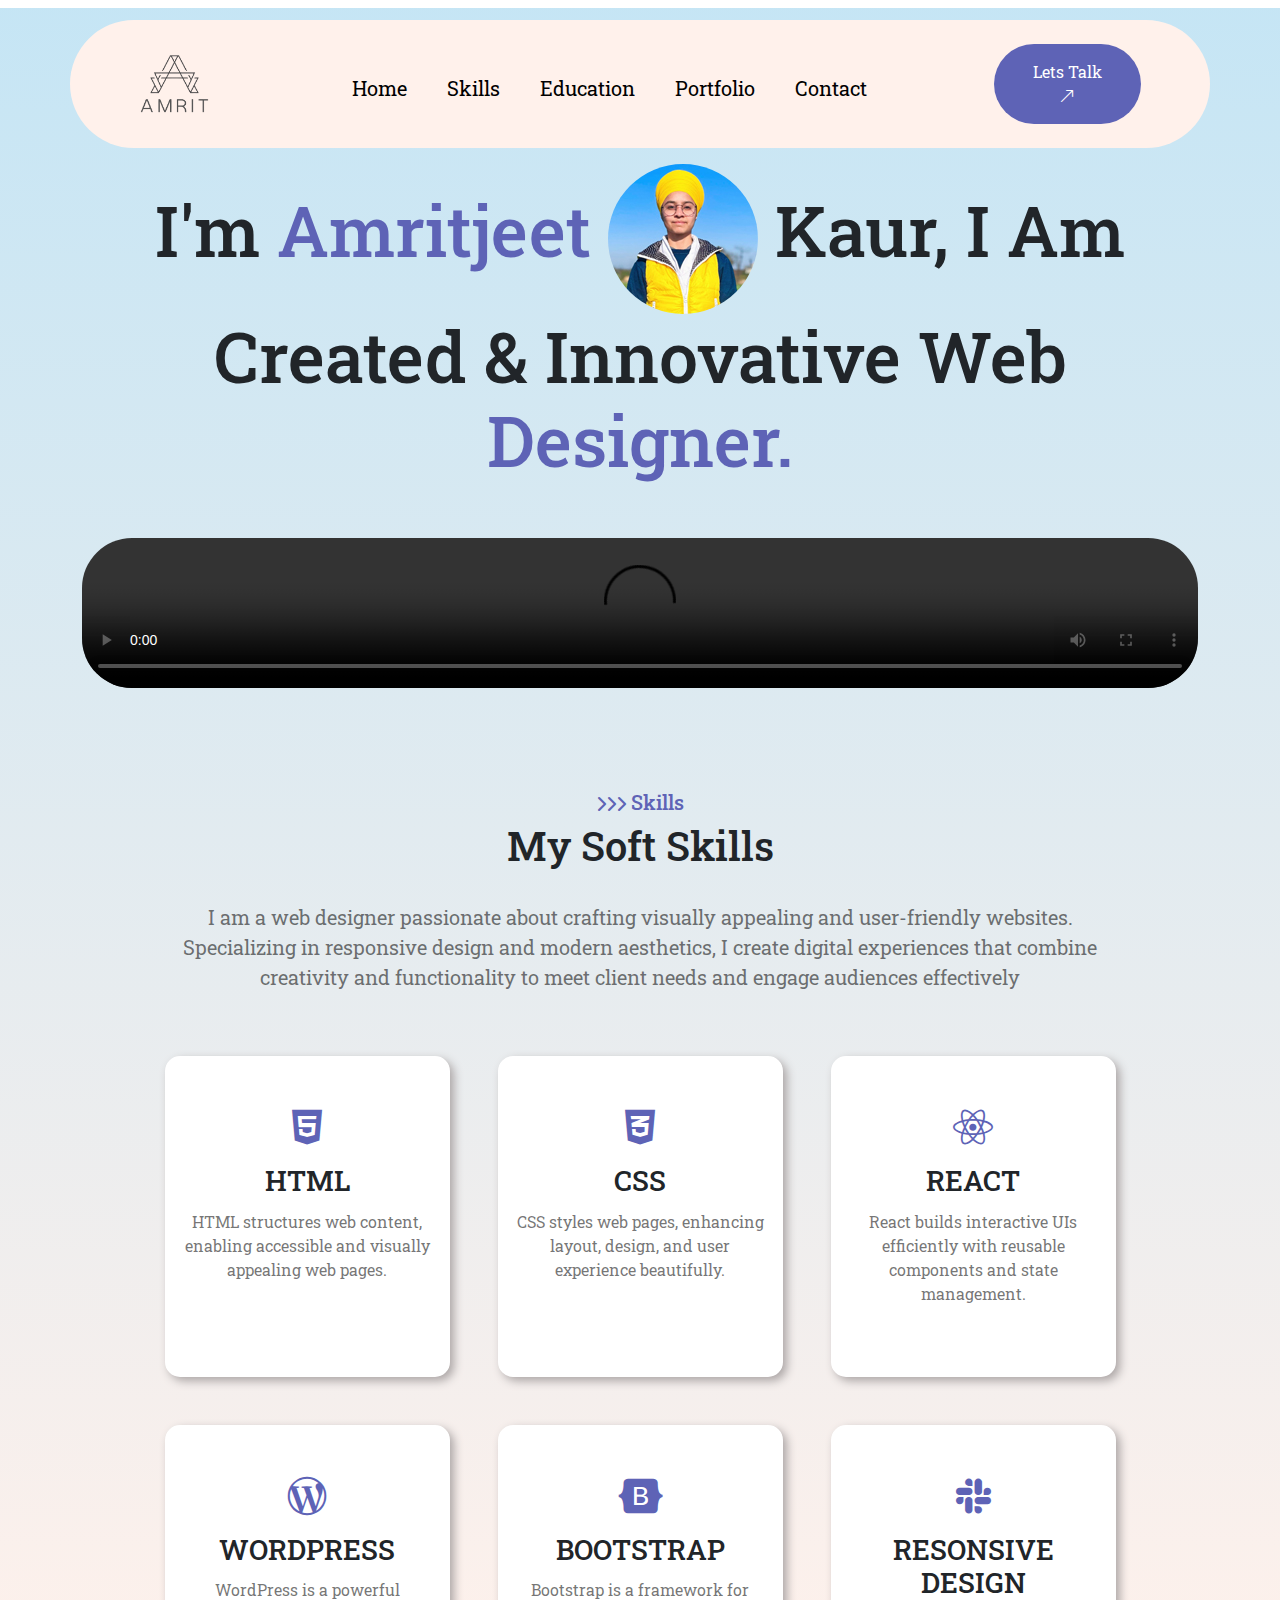
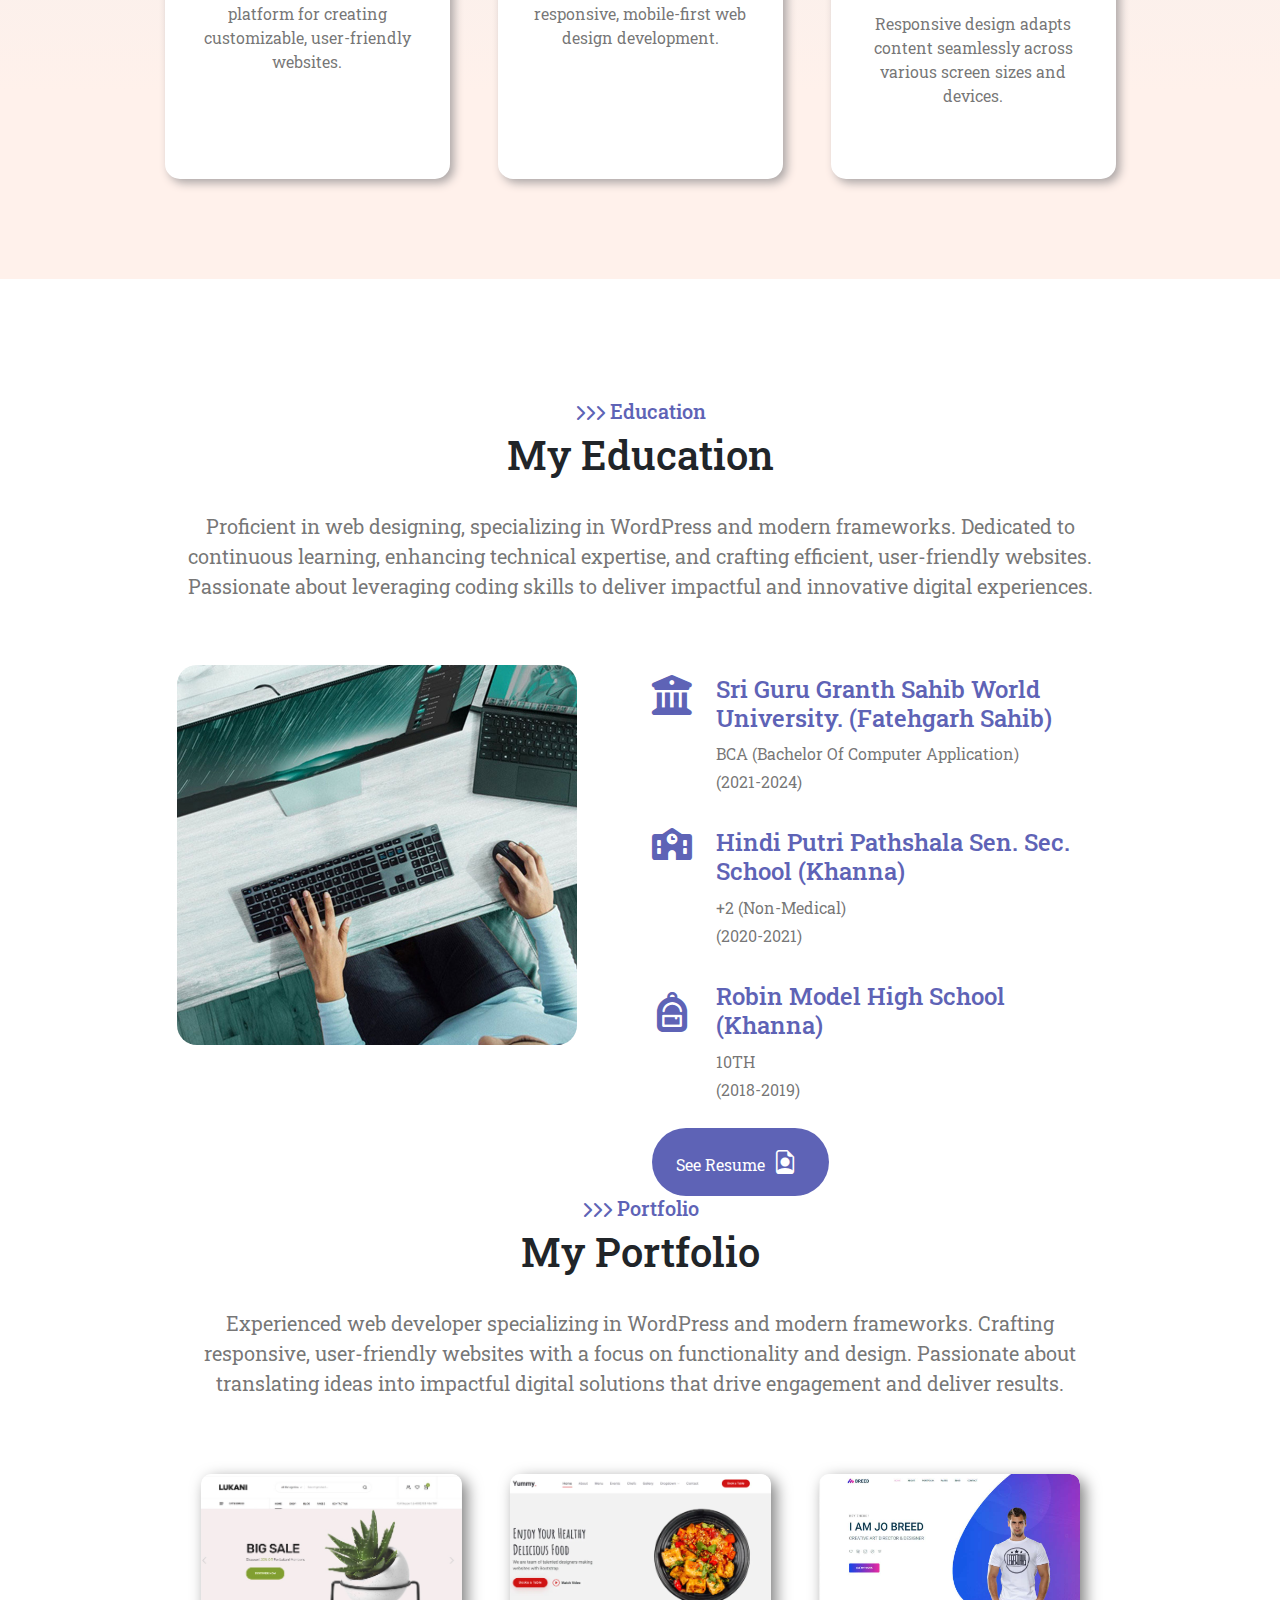
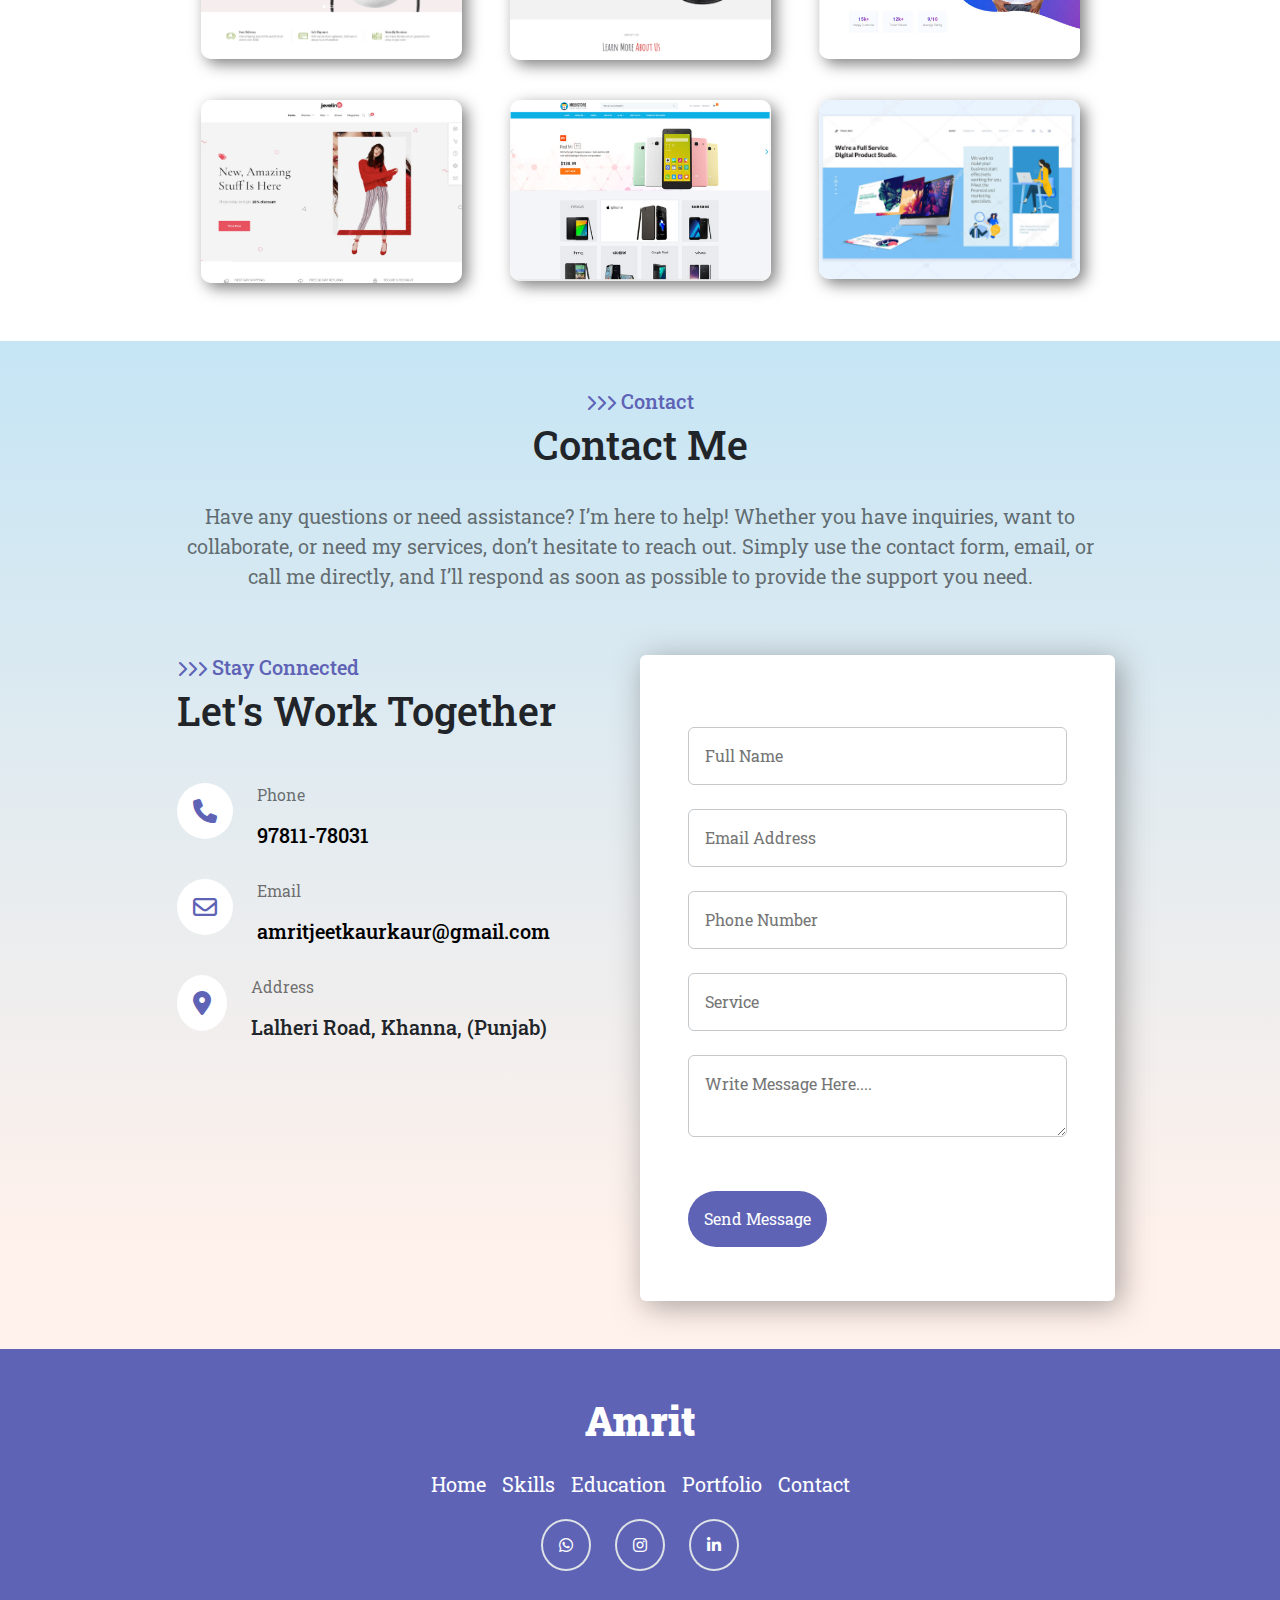
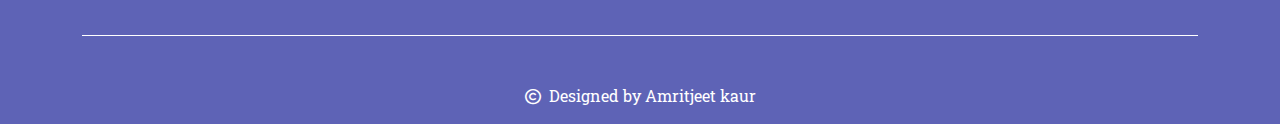
==== Amrit.html @ 05bb15da "Add files via upload" ====
<!DOCTYPE html>
<html lang="en">
  <head>
    <meta charset="UTF-8" />
    <meta name="viewport" content="width=device-width, initial-scale=1.0" />
    <link
      href="https://cdn.jsdelivr.net/npm/bootstrap@5.3.3/dist/css/bootstrap.min.css"
      rel="stylesheet"
      integrity="sha384-QWTKZyjpPEjISv5WaRU9OFeRpok6YctnYmDr5pNlyT2bRjXh0JMhjY6hW+ALEwIH"
      crossorigin="anonymous"
    />
    <link
      rel="stylesheet"
      href="https://cdnjs.cloudflare.com/ajax/libs/font-awesome/6.7.2/css/all.min.css"
      integrity="sha512-Evv84Mr4kqVGRNSgIGL/F/aIDqQb7xQ2vcrdIwxfjThSH8CSR7PBEakCr51Ck+w+/U6swU2Im1vVX0SVk9ABhg=="
      crossorigin="anonymous"
      referrerpolicy="no-referrer"
    />
    <link
      rel="stylesheet"
      href="https://cdn.jsdelivr.net/npm/bootstrap-icons@1.11.3/font/bootstrap-icons.min.css"
    />
    <script src="https://cdn.jsdelivr.net/npm/bootstrap@5.3.3/dist/js/bootstrap.bundle.min.js" integrity="sha384-YvpcrYf0tY3lHB60NNkmXc5s9fDVZLESaAA55NDzOxhy9GkcIdslK1eN7N6jIeHz" crossorigin="anonymous"></script>
    <link rel="stylesheet" href="Amrit.css" />
    <style>
      @import url("https://fonts.googleapis.com/css2?family=Kanit:ital,wght@0,100;0,200;0,300;0,400;0,500;0,600;0,700;0,800;0,900;1,100;1,200;1,300;1,400;1,500;1,600;1,700;1,800;1,900&family=Montserrat:ital,wght@0,100..900;1,100..900&family=Newsreader:ital,opsz,wght@0,6..72,200..800;1,6..72,200..800&family=Outfit:wght@100..900&family=Poppins:ital,wght@0,100;0,200;0,300;0,400;0,500;0,600;0,700;0,800;0,900;1,100;1,200;1,300;1,400;1,500;1,600;1,700;1,800;1,900&family=Roboto+Slab:wght@100..900&family=Rubik:ital,wght@0,300..900;1,300..900&display=swap");
    </style>
    <title>Amritjeet Kaur</title>
  </head>

  <body style="font-family: Roboto Slab">
    <div class="container d-flex justify-content-around rounded-pill pt-3 navbar">
      <nav class="navbar navbar-expand-lg ">
        <div class="container-fluid">
          <a class="navbar-brand fs-2 mb-2" href="#"><img src="Amrt-logo.png" style="height: 60px;"></a>
          <button class="navbar-toggler" type="button" data-bs-toggle="collapse" data-bs-target="#navbarSupportedContent" aria-controls="navbarSupportedContent" aria-expanded="false" aria-label="Toggle navigation">
            <span class="navbar-toggler-icon"></span>
          </button>
          <div class="collapse navbar-collapse" id="navbarSupportedContent">
            <ul class="navbar-nav me-auto mb-2 mt-0 mb-lg-0 nav-center gap-4">
              <li class="nav-item">
                <a class="nav-link fs-5 active active" aria-current="page" href="#">Home</a>
              </li>
              <li class="nav-item">
                <a class="nav-link fs-5 active" href="#skills">Skills</a>
              </li>
              <li class="nav-item">
                <a class="nav-link fs-5 active" href="#education">Education</a>
              </li>
              <li class="nav-item">
                <a class="nav-link fs-5 active" href="#portfolio">Portfolio</a>
              </li>
              <li class="nav-item">
                <a class="nav-link fs-5 active" href="#contact">Contact</a>
              </li>
            </ul>
            <form class="d-flex" role="search">
             
              <button class="border-0 rounded-pill p-3 px-4 mb-2"
              style="background-color: #5e63b6" type="submit"><a href="#contact" class="text-white text-decoration-none">Lets Talk</a><i class="bi bi-arrow-up-right px-2"></i></button>
            </form>
          </div>
        </div>
      </nav>
    </div>

    

    <div
      class="container-fluid background pt-2 main-content"
      style="
        background-image: linear-gradient(to top, #fff1eb 10%, #ace0f9 140%);
      "
    >
      <div class="container text-center pt-5">
        <div class="row">
          <div class="col-lg-12 col-sm-6 ">
        <h1 style="font-size: 70px; margin-top: 100px">
          I'm <span style="color: #5e63b6">Amritjeet</span>
          <img src="amrit.jpg" class="rounded-circle" /> Kaur, I Am Created &
          Innovative Web<span
            style="color: #5e63b6"
          >
            Designer.</span
          >
        </h1>
      </div>
      </div>
      </div>
      <div class="container">
        <video
          width="100%"
          controls
          autoplay
          src="web-devlopment.mp4"
          class="mt-5 mb-5"
        ></video>
      </div>

      <div class="container text-center mt-5 about" id="skills">
        <h4 class="fs-5 block">
          <i class="fa-solid fa-chevron-right fs-6"></i
          ><i class="fa-solid fa-chevron-right fs-6"></i
          ><i class="fa-solid fa-chevron-right fs-6"></i>
          Skills
        </h4>
        <h1 class="fs-1 block">My Soft Skills</h1>
        <div class="row">
          <div class="col-1"></div>
          <div class="col-lg-10 col-sm-6 text-center">
            <p class="fs-5 pt-4 block">
              I am a web designer passionate about crafting visually appealing
              and user-friendly websites. Specializing in responsive design and
              modern aesthetics, I create digital experiences that combine
              creativity and functionality to meet client needs and engage
              audiences effectively
            </p>
          </div>
          <div class="col-1"></div>
        </div>
        <div class="row d-flex justify-content-center gap-5 mt-5 skills">
          <div class="col-lg-3 col-sm-6 bg-white pt-5 pb-5 icns block">
            <i class="fa-brands fa-html5 fs-1"></i>
            <h3 class="pt-3">HTML</h3>
            <p class="p-1">
              HTML structures web content, enabling accessible and visually
              appealing web pages.
            </p>
          </div>
          <div class="col-lg-3 col-sm-6 bg-white pt-5 pb-5 icns block">
            <i class="fa-brands fa-css3-alt fs-1"></i>
            <h3 class="pt-3">CSS</h3>
            <p class="p-1">
              CSS styles web pages, enhancing layout, design, and user
              experience beautifully.
            </p>
          </div>
          <div class="col-lg-3 col-sm-6 bg-white pt-5 pb-5 icns block">
            <i class="fa-brands fa-react fs-1"></i>
            <h3 class="pt-3">REACT</h3>
            <p class="p-1">
              React builds interactive UIs efficiently with reusable components
              and state management.
            </p>
          </div>
          <div class="col-lg-3 col-sm-6 bg-white pt-5 pb-5 icns block">
            <i class="fa-brands fa-wordpress-simple fs-1"></i>
            <h3 class="pt-3">WORDPRESS</h3>
            <p class="p-1">
              WordPress is a powerful platform for creating customizable,
              user-friendly websites.
            </p>
          </div>
          <div class="col-lg-3 col-sm-6 bg-white pt-5 pb-5 icns block">
            <i class="fa-brands fa-bootstrap fs-1"></i>
            <h3 class="pt-3">BOOTSTRAP</h3>
            <p class="p-1">
              Bootstrap is a framework for responsive, mobile-first web design
              development.
            </p>
          </div>
          <div class="col-lg-3 col-sm-6 bg-white pt-5 pb-5 icns block">
            <i class="fa-brands fa-slack fs-1"></i>
            <h3 class="pt-3">RESONSIVE DESIGN</h3>
            <p class="p-1">
              Responsive design adapts content seamlessly across various screen
              sizes and devices.
            </p>
          </div>
        </div>
      </div>
    </div>

    <div class="container education " id="education">
      <h4 class="fs-5 text-center ">
        <i class="fa-solid fa-chevron-right fs-6"></i
        ><i class="fa-solid fa-chevron-right fs-6"></i
        ><i class="fa-solid fa-chevron-right fs-6"></i>
        Education
      </h4>
      <h1 class="fs-1 text-center ">My Education</h1>
      <div class="row">
        <div class="col-1"></div>
        <div class="col-lg-10 col-sm-6 text-center">
          <p class="fs-5 pt-4 ">
            Proficient in web designing, specializing in WordPress and modern
            frameworks. Dedicated to continuous learning, enhancing technical
            expertise, and crafting efficient, user-friendly websites.
            Passionate about leveraging coding skills to deliver impactful and
            innovative digital experiences.
          </p>
        </div>
        <div class="col-1"></div>
      </div>

      <div class="row mt-5">
        <div class="col-1"></div>

        <div class="col-lg-5 col-sm-6 edu block">
          <img src="laptop.jpg" />
        </div>

        <div class="col-lg-5 col-sm-6 block uni-official">
          <div class="stdy-edu">
            <div class="univers d-flex gap-4">
              <div class="uni">
                <i class="fa-solid fa-building-columns fs-1 block"></i>
              </div>
              <div class="uni-text">
                <h4 class="block">
                  Sri Guru Granth Sahib World University. (Fatehgarh Sahib)
                </h4>
                <p class="mt-3 block">BCA (Bachelor Of Computer Application)</p>
                <p class="block">(2021-2024)</p>
              </div>
            </div>

            <div class="school d-flex gap-4 mt-4">
              <div class="scl">
                <i class="fa-solid fa-school fs-2 block"></i>
              </div>
              <div class="uni-text">
                <h4 class="block">
                  Hindi Putri Pathshala Sen. Sec. School (Khanna)
                </h4>
                <p class="mt-3 block">+2 (Non-Medical)</p>
                <p class="block">(2020-2021)</p>
              </div>
            </div>

            <div class="tenth d-flex gap-4 mt-4">
              <div class="scl-th">
                <i class="bi bi-backpack-fill fs-1 block"></i>
              </div>
              <div class="uni-text">
                <h4 class="block">Robin Model High School (Khanna)</h4>
                <p class="mt-3 block">10TH</p>
                <p class="block">(2018-2019)</p>
              </div>
            </div>
            <button class="border-0 rounded-pill p-3 px-4 mt-3"
            style="background-color: #5e63b6"><a href="Amritjeet kaur resume.pdf" class="text-white text-decoration-none">See Resume</a><i class="bi bi-file-earmark-person text-white fs-4 px-2"></i>
          </button>
          </div>
        </div>
        <div class="col-1"></div>
      </div>
    </div>

    <div class="container education block" id="portfolio">
      <h4 class="fs-5 text-center block">
        <i class="fa-solid fa-chevron-right fs-6"></i
        ><i class="fa-solid fa-chevron-right fs-6"></i
        ><i class="fa-solid fa-chevron-right fs-6"></i>
        Portfolio
      </h4>
      <h1 class="fs-1 text-center">My Portfolio</h1>
      <div class="row">
        <div class="col-1"></div>
        <div class="col-lg-10 col-sm-6 text-center">
          <p class="fs-5 pt-4 block">
            Experienced web developer specializing in WordPress and modern
            frameworks. Crafting responsive, user-friendly websites with a focus
            on functionality and design. Passionate about translating ideas into
            impactful digital solutions that drive engagement and deliver
            results.
          </p>
        </div>
      </div>
      <div id="card-area">
        <div class="wrapper">
          <div class="box-area">
            <div class="row d-flex justify-content-center gap-4">
              <div class="col-lg-3 col-sm-6">
                <div class="box">
                  <img src="plnt.png" class="block" alt="" />
                  <div class="overlay">
                    <h3>Botanical</h3>
                    <p>
                      Explore vibrant plants, expert gardening tips, and
                      sustainable solutions to transform your space
                      beautifully..
                    </p>
                    <a href="botanical.html">Read More</a>
                  </div>
                </div>
              </div>

              <div class="col-lg-3 col-sm-6">
                <div class="box">
                  <img src="bollf.png" class="block" alt="" />
                  <div class="overlay">
                    <h3>Jordon Walsh</h3>
                    <p>
                      Explore delicious recipes, cooking tips, and flavorful
                      inspiration for every meal and special occasion.
                    </p>
                    <a href="jordan.html">Read More</a>
                  </div>
                </div>
              </div>

              <div class="col-lg-3 col-sm-6">
                <div class="box">
                  <img src="portflo.png" class="block" alt="" />
                  <div class="overlay">
                    <h3>Kerri</h3>
                    <p>
                      Capture unforgettable moments with stunning photography,
                      creative shoots, and personalized professional services.
                    </p>
                    <a href="Kerri.html">Read More</a>
                  </div>
                </div>
              </div>
              <div class="col-lg-3 col-sm-6 mt-3">
                <div class="box">
                  <img src="fsn-girl.png" class="block" alt="" />
                  <div class="overlay">
                    <h3>Pirus</h3>
                    <p>
                      Discover unbeatable deals, trendy products, and effortless shopping for all your needs online.
                    </p>
                    <a href="pirus.html">Read More</a>
                  </div>
                </div>
              </div>
              <div class="col-lg-3 col-sm-6 mt-3">
                <div class="box">
                  <img src="mobile-web.png" class="block" alt="" />
                  <div class="overlay">
                    <h3>Mobile</h3>
                    <p>
                      Experience cutting-edge smartphones, top-notch features, and unbeatable prices for seamless connectivity on the go.
                    </p>
                    <a href="Mobile.html">Read More</a>
                  </div>
                </div>
              </div>
              <div class="col-lg-3 col-sm-6 mt-3">
                <div class="box">
                  <img src="illustration.png" class="block" alt="" />
                  <div class="overlay">
                    <h3>Wan</h3>
                    <p>
                      Explore stunning illustrations, creative designs, and artistic inspiration for your next visual masterpiece.
                    </p>
                    <a href="wan.html">Read More</a>
                  </div>
                </div>
              </div>
            </div>
          </div>
        </div>
      </div>
    </div>

    <div
      class="container-fluid mt-5"
      style="
        background-image: linear-gradient(to top, #fff1eb 10%, #ace0f9 140%);
      "
    >
      <div class="container education " id="contact">
        <h4 class="fs-5 text-center pt-5">
          <i class="fa-solid fa-chevron-right fs-6"></i
          ><i class="fa-solid fa-chevron-right fs-6"></i
          ><i class="fa-solid fa-chevron-right fs-6"></i>
          Contact
        </h4>
        <h1 class="fs-1 text-center">Contact Me</h1>
        <div class="row">
          <div class="col-1"></div>
          <div class="col-lg-10 col-sm-6 text-center">
            <p class="fs-5 pt-4">
              Have any questions or need assistance? I’m here to help! Whether
              you have inquiries, want to collaborate, or need my services,
              don’t hesitate to reach out. Simply use the contact form, email,
              or call me directly, and I’ll respond as soon as possible to
              provide the support you need.
            </p>
          </div>
          <div class="col-1"></div>
        </div>
        <div class="row pb-5">
          <div class="col-1"></div>
          <div class="col-lg-5 col-sm-6 block">
            <h4 class="fs-5 mt-5">
              <i class="fa-solid fa-chevron-right fs-6"></i
              ><i class="fa-solid fa-chevron-right fs-6"></i
              ><i class="fa-solid fa-chevron-right fs-6"></i>
              Stay Connected
            </h4>
            <h1>Let's Work Together</h1>

            <div class="phone d-flex gap-4 mt-5">
              <div class="phone-icon">
                <i class="fa-solid fa-phone fs-4 p-3 rounded-circle"></i>
              </div>
              <div class="phone-content">
                <p class="fs-6">Phone</p>
                <h2 class="fs-5"><a href="tel:97811-78031" class="text-black text-decoration-none">97811-78031  </a></h2>
              </div>
            </div>

            <div class="phone d-flex gap-4 mt-4">
              <div class="phone-icon">
                <i class="fa-regular fa-envelope fs-4 p-3 rounded-circle"></i>
              </div>
              <div class="phone-content">
                <p class="fs-6">Email</p>
                <h2 class="fs-5"><a href="mailto:amritjeetkaurkaur@gmail.com"  class="text-black text-decoration-none">amritjeetkaurkaur@gmail.com</a></h2>
              </div>
            </div>

            <div class="phone d-flex gap-4 mt-4">
              <div class="phone-icon">
                <i class="fa-solid fa-location-dot fs-4 p-3 rounded-circle"></i>
              </div>
              <div class="phone-content">
                <p class="fs-6">Address</p>
                <h2 class="fs-5">Lalheri Road, Khanna, (Punjab)</h2>
              </div>
            </div>
            <iframe src="https://www.google.com/maps/embed?pb=!1m18!1m12!1m3!1d881101.3180278912!2d75.1150052625!3d30.3849791586601!2m3!1f0!2f0!3f0!3m2!1i1024!2i768!4f13.1!3m3!1m2!1s0x3910102b3c6c1313%3A0x9342e258ff593c8d!2sLalheri%20Rd%2C%20Punjab!5e0!3m2!1sen!2sin!4v1736836903837!5m2!1sen!2sin"  height="200" style="border:0; " allowfullscreen="" loading="lazy" referrerpolicy="no-referrer-when-downgrade" class="mt-5"></iframe>
          </div>

          <div class="col-lg-5 col-sm-6 bg-white block mt-5 rounded p-5 contact-form">
            <form>
              <input
                type="text"
                placeholder="Full Name"
                class="w-100 p-3 mt-4 border border-secondary-subtle rounded"
              />
              <input
                type="email"
                placeholder="Email Address"
                class="w-100 p-3 mt-4 border border-secondary-subtle rounded"
              />
              <input
                type="number"
                placeholder="Phone Number"
                class="w-100 p-3 mt-4 border border-secondary-subtle rounded"
              />
              <input
                type="text"
                placeholder="Service"
                class="w-100 p-3 mt-4 border border-secondary-subtle rounded"
              />
              <textarea
                type="text"
                placeholder="Write Message Here...."
                class="w-100 p-3 mt-4 border border-secondary-subtle rounded"
              ></textarea>
              <button
                class="border-0 rounded-pill p-3 mt-5"
                style="background-color: #5e63b6"
              >
                Send Message
              </button>
            </form>
          </div>
          <div class="col-1"></div>
        </div>
      </div>
    </div>

    <div class="container-fluid foot text-center nav-links ">
      <div class="container ">
        <div class="row">
          <div class="col-lg-12 col-sm-2 d-sm-block text-center">
          <h1 class="pt-5 text-white">Amrit</h1>
          <nav>
            <ul
              class="list-unstyled d-flex gap-3 pt-3 justify-content-center pb-5"
            >
              <li>
                <a href="#" class="text-white text-decoration-none fs-5">Home</a>
              </li>
              <li>
                <a href="#skills" class="text-white text-decoration-none fs-5"
                  >Skills</a
                >
              </li>
              <li>
                <a href="#education" class="text-white text-decoration-none fs-5"
                  >Education</a
                >
              </li>
              <li>
                <a href="#portfolio" class="text-white text-decoration-none fs-5"
                  >Portfolio</a
                >
              </li>
              <li>
                <a href="#contact" class="text-white text-decoration-none fs-5"
                  >Contact</a
                >
              </li>
            </ul>
            <div class="footer-icons d-flex gap-4 justify-content-center p-1   cursor-pointer">
              <a href=" https://wa.me/9781178031"><i class="fs-6 border border-2 p-3 rounded-circle text-white fa-brands fa-whatsapp"></i></a>
              <a href="https:instagram.com/akaalkifaujaa"><i class="fs-6 border border-2 p-3 rounded-circle text-white fa-brands fa-instagram"></i></a>
              <a href="https:linkedin.com/in/amrit-kaur-22ba27246"><i class="fs-6 border border-2 p-3 rounded-circle text-white fa-brands fa-linkedin-in"></i></a>
            </div>
          </nav>

          
          
          <div class="brdr d-flex gap-2 text-white justify-content-center pt-5">
            <div class="brdr-icon">
              <i class="fa-regular fa-copyright"></i>
            </div>
            <div class="brdr-p">
              <p>Designed by Amritjeet kaur</p>
            </div>
          </div>

      </div>
      </div>
      </div>
    </div>

  

  </body>
</html>
---- Amrit.css ----
html
{
  scroll-behavior: smooth;
}
.navbar
{
  position: sticky;
  top: 20px;
  background-color: #fff1eb;
  z-index: 9999;
  width: 90%;
}
.nav-center
{
  flex-direction: row;
  width: 85%;
  justify-content: center;
}
.nav-link a:hover {
    color: #5e63b6 !important;
    transition: 0.5s ease;
  }
  button
  {
    color: white;
  }
  button:hover {
    color: #ace0f9;
    transition: 0.5s ease;
  }
  .main-content
  {
    position: relative;
    bottom: 120px;
  }
  video {
    border-radius: 50px;
  }
  .about i,
  .about h4,
  .education h4 {
    color: #5e63b6;
  }
  .about p, .education p
  {
    color: #0000008c;
  }
 .icns p
 {
    color: #0000008c;
 }
 .icns p:hover
{
    color: #5e63b6;
    transition: .5s;
}
 .icns
 {
    border: 3px solid white;
    box-shadow: 4px 4px 10px rgb(172, 166, 166);
    border-radius: 15px;
 }
 .icns:hover
 {
    border: 3px solid #5e63b6;
    transition: .5s;
 }
.skills
{
  padding-bottom: 100px;
}
.study
{
  background-image: linear-gradient(to top, #fff1eb 10%, #ace0f9 140%);
}
.edu img
{
  border-radius: 20px;
}
.education i
{
  color: #5e63b6;
}
.uni-text h4
{
  margin-top: 0;
   color: #5e63b6;
}
.uni-text p
{
  line-height: 12px;
}
.uni-official
{
  margin-top: 10px;
}

#card-area
{
  padding: 10px 0;
}
.box-area
{
  display: grid;
  grid-template-columns: repeat(auto-fit, minmax(250px, 1fr));
  grid-gap: 40px;
  margin-top: 50px;
}
.box
{
  border-radius: 10px;
  position: relative;
  overflow: hidden;
  box-shadow: 5px 5px 15px rgba(0,0,0,0.5);
}
.box img
{
    width: 100%;
    border-radius: 10px;
    display: block;
    transition: transform 1.2s;
}
.overlay
{
  height: 0;
  width: 100%;
  background: linear-gradient(transparent, white 90%);
  border-radius: 10px;
  position: absolute;
  left: 0;
  bottom: 0;
  overflow: hidden;
  display: flex;
  align-items: center;
  justify-content: center;
  flex-direction: column;
  padding: 0 5px;
  text-align: center;
  font-style: 14px;
  transition: height 0.5s;
}
.overlay h3
{
  font-weight: 500;
  margin-bottom: 5px;
  margin-top: 20%;
  font-size: 20px;
  letter-spacing: 2px;
  color: #5e63b6;
}
.overlay a
{
  text-decoration: none;
  font-size: 15px;
  background-color: white;
  border-radius: 5px;
  text-align: center;
  color: #5e63b6;
}
.box:hover img
{
    transform: scale(1.2);
}
.box:hover .overlay
{
    height: 120%;
}
.phone-icon i
{
  background-color:white ;
}
.contact-form
{
  box-shadow: 5px 5px 30px rgba(79, 77, 77, 0.5);
}
.foot
{
  background-color: #5e63b6;
}
.foot h1
{
  font-weight: 900;
}
.nav-links a:hover
{
  color: #ace0f9 !important;
  transition: 0.5s ease;
}
@keyframes scroll {
  from
  {
    opacity: 0;
    scale: 0.5;
  }
  to
  {
    opacity: 1;
    scale: 1;
  }
  
}
.block
  {
    animation: scroll linear;  
    animation-timeline: view();
    animation-range: entry 0;
  }
.brdr
{
  border-top: 1px solid white;
  margin-top: 60px;
}
::-webkit-scrollbar
{
  width: 15px;
}
::-webkit-scrollbar-track
{
  background: #d1e5ff;
}
::-webkit-scrollbar-thumb
{
  background-image: linear-gradient(120deg, #e0c3fc 0%, #8ec5fc 100%);
  border-radius: 10px;
}
.foot .gap-3
{
  padding-bottom: 0px !important;
}
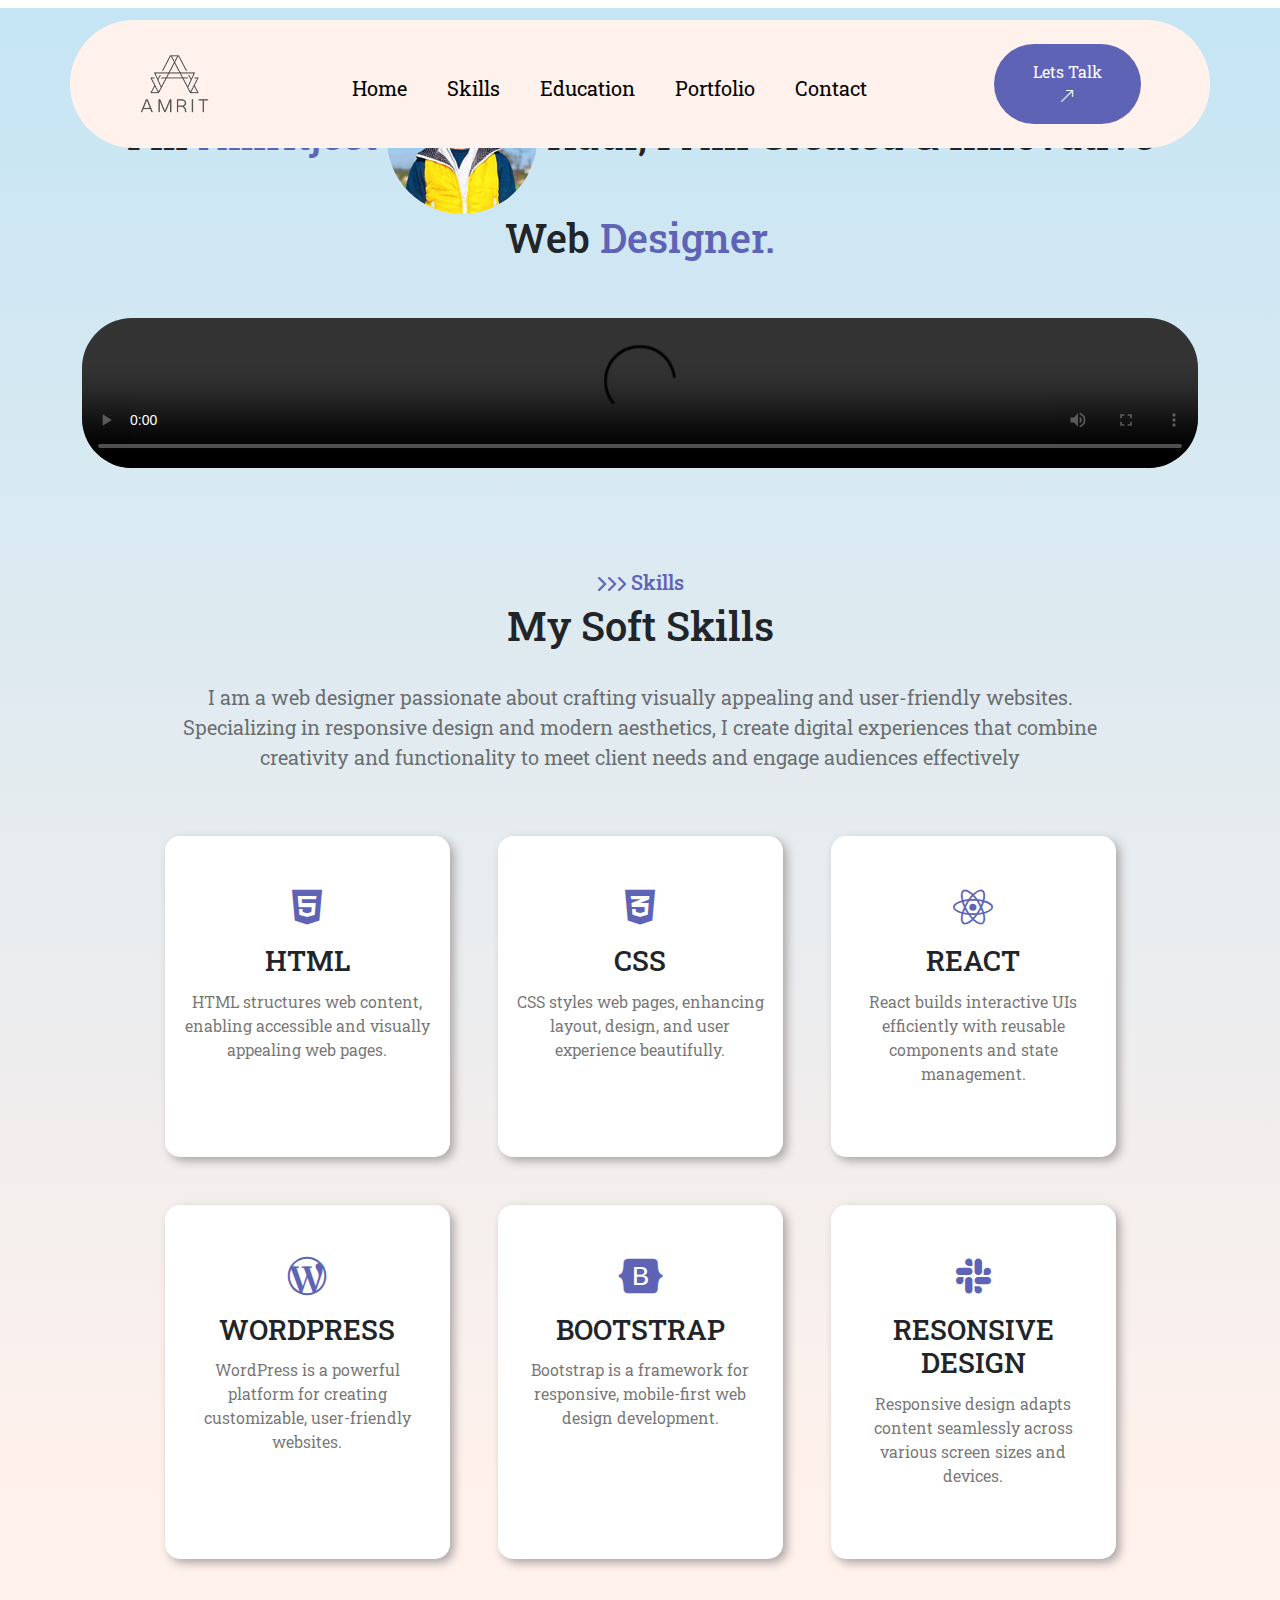
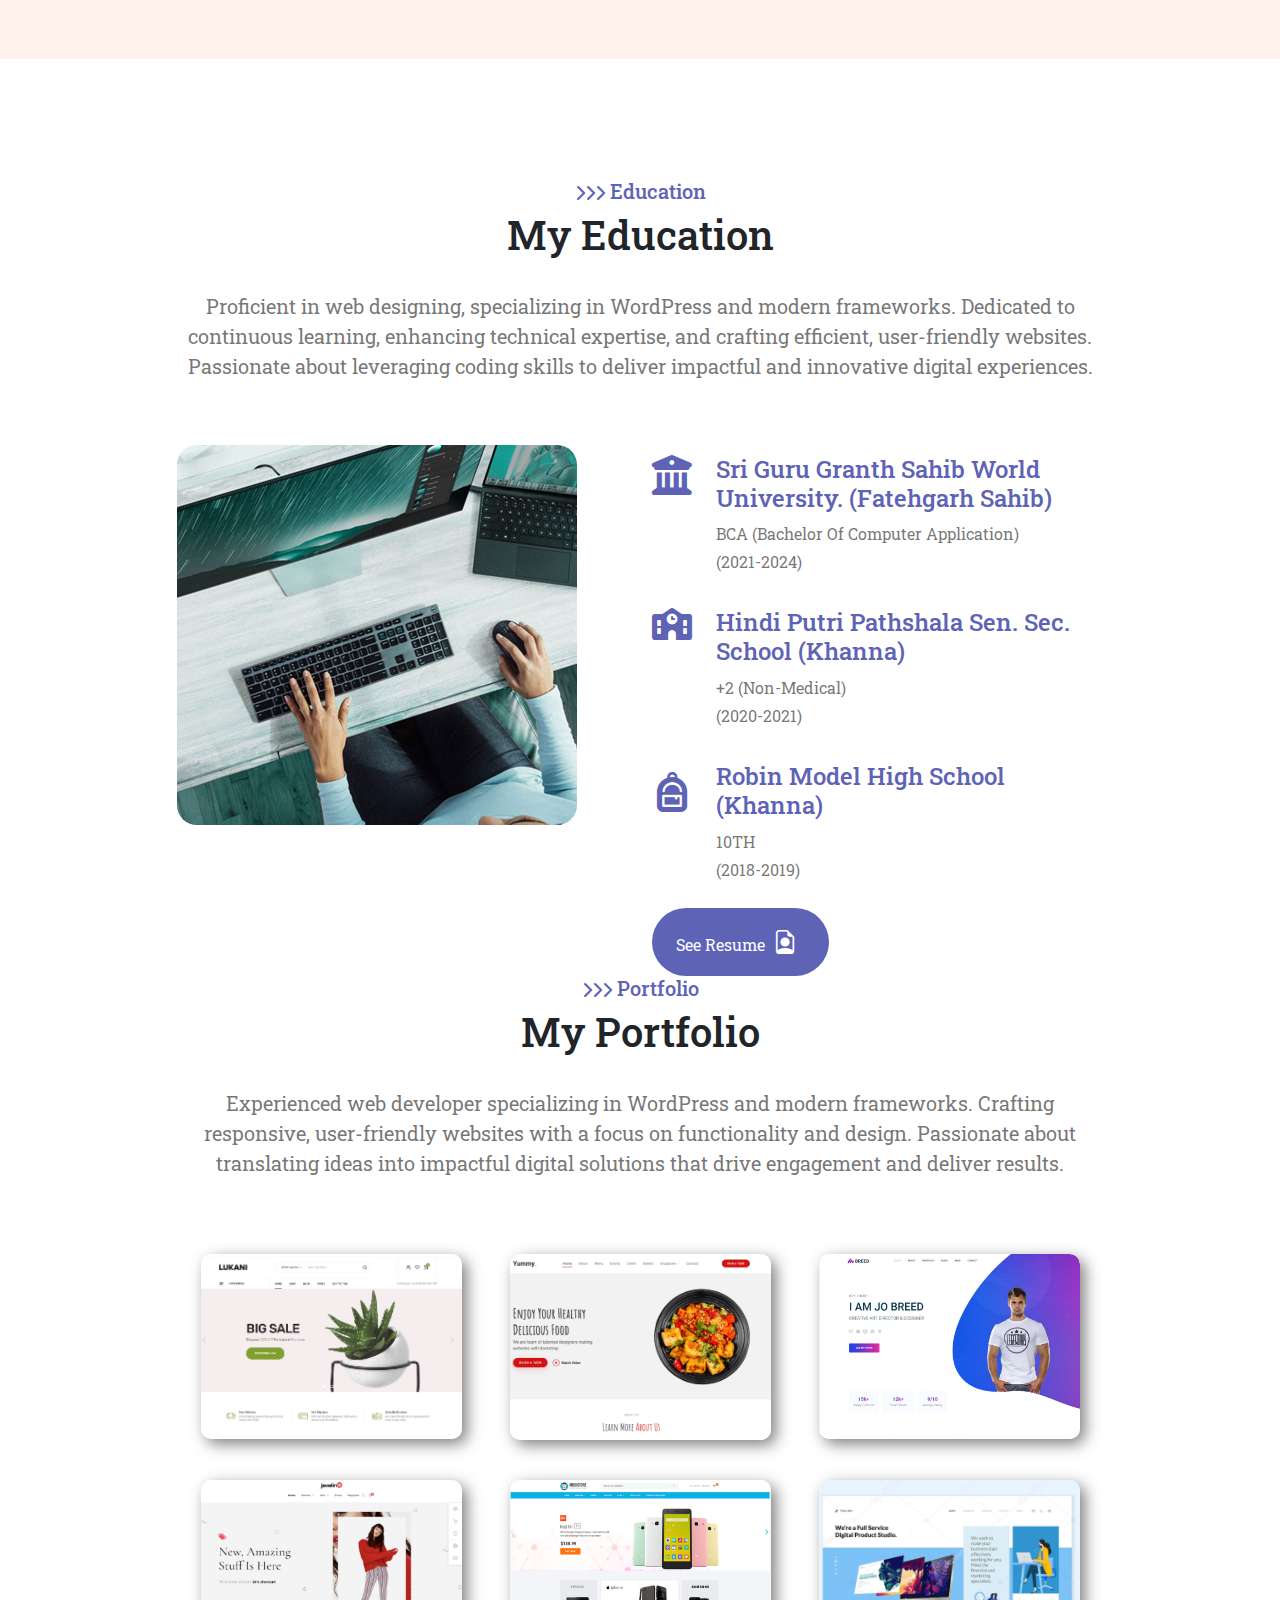
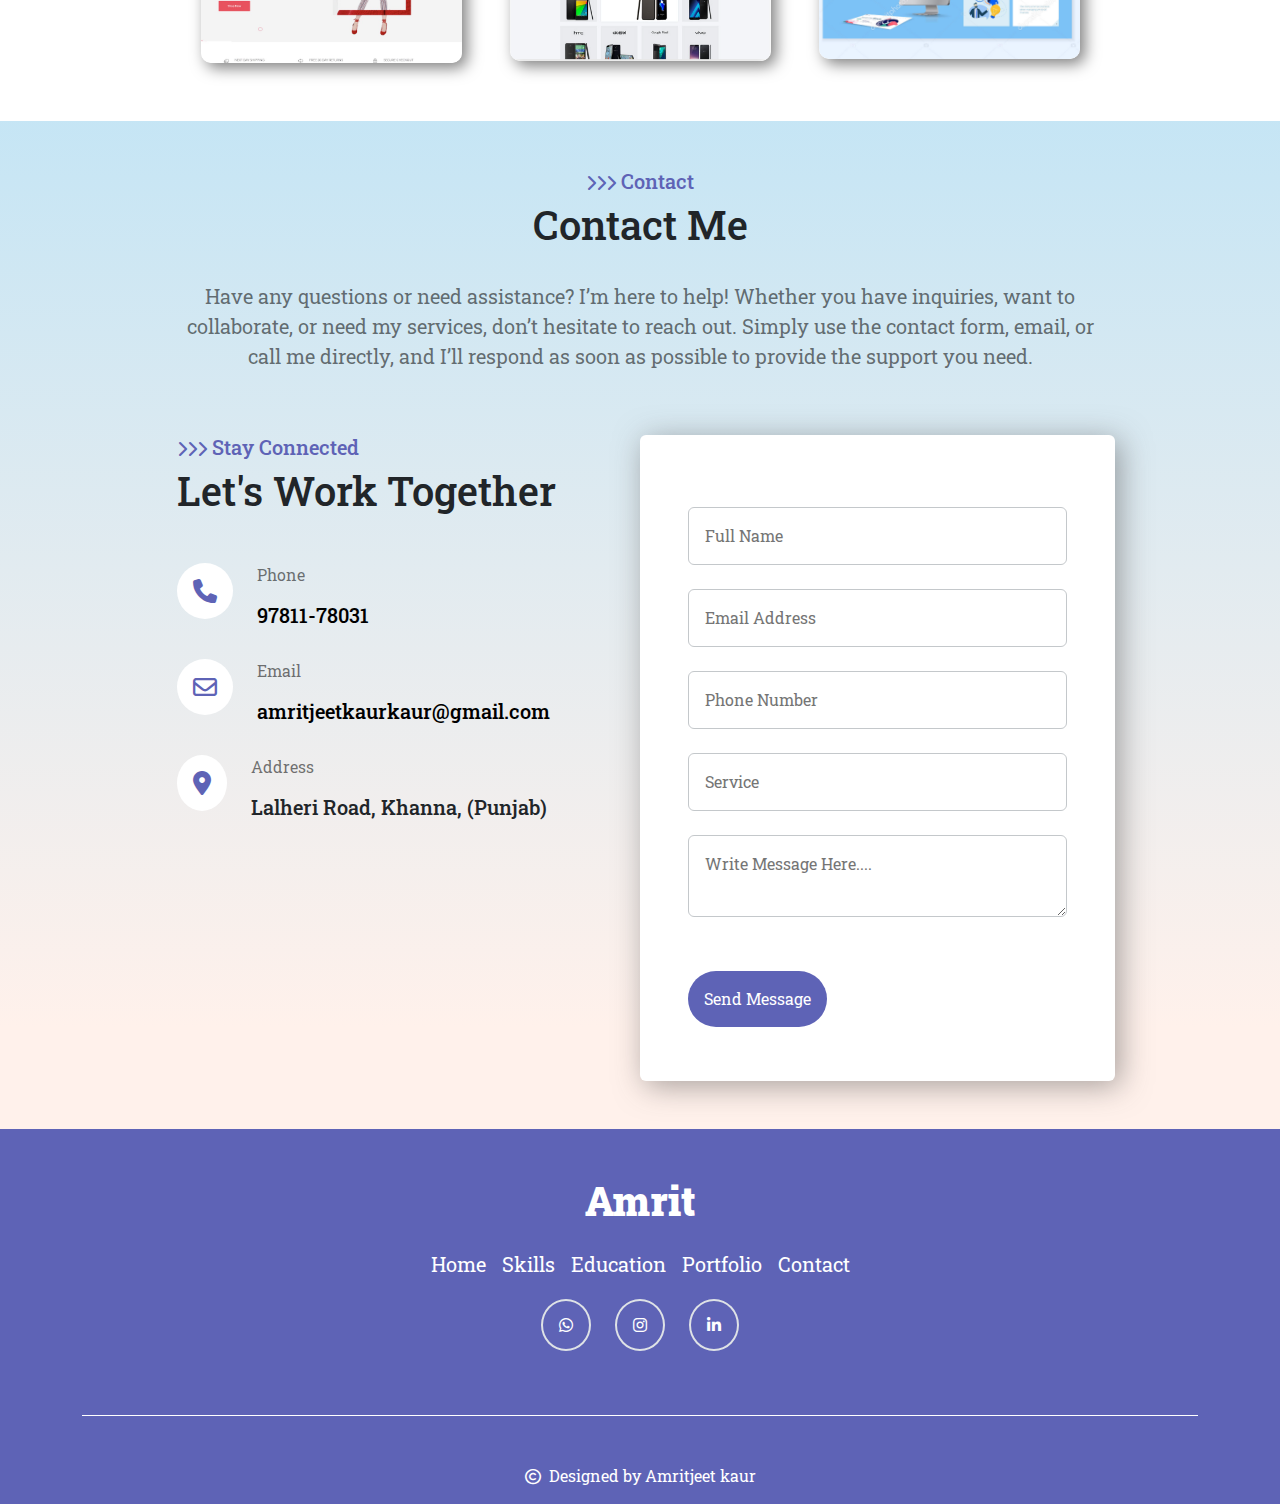
==== commit 551b6cc2: "Add files via upload" ====
--- a/Amrit.html
+++ b/Amrit.html
@@ -75,9 +75,9 @@
       <div class="container text-center pt-5">
         <div class="row">
           <div class="col-lg-12 col-sm-6 ">
-        <h1 style="font-size: 70px; margin-top: 100px">
+        <h1 class="Amrit">
           I'm <span style="color: #5e63b6">Amritjeet</span>
-          <img src="amrit.jpg" class="rounded-circle" /> Kaur, I Am Created &
+          <img src="amrit.jpg" class="rounded-circle Amrit-img" /> Kaur, I Am Created &
           Innovative Web<span
             style="color: #5e63b6"
           >
